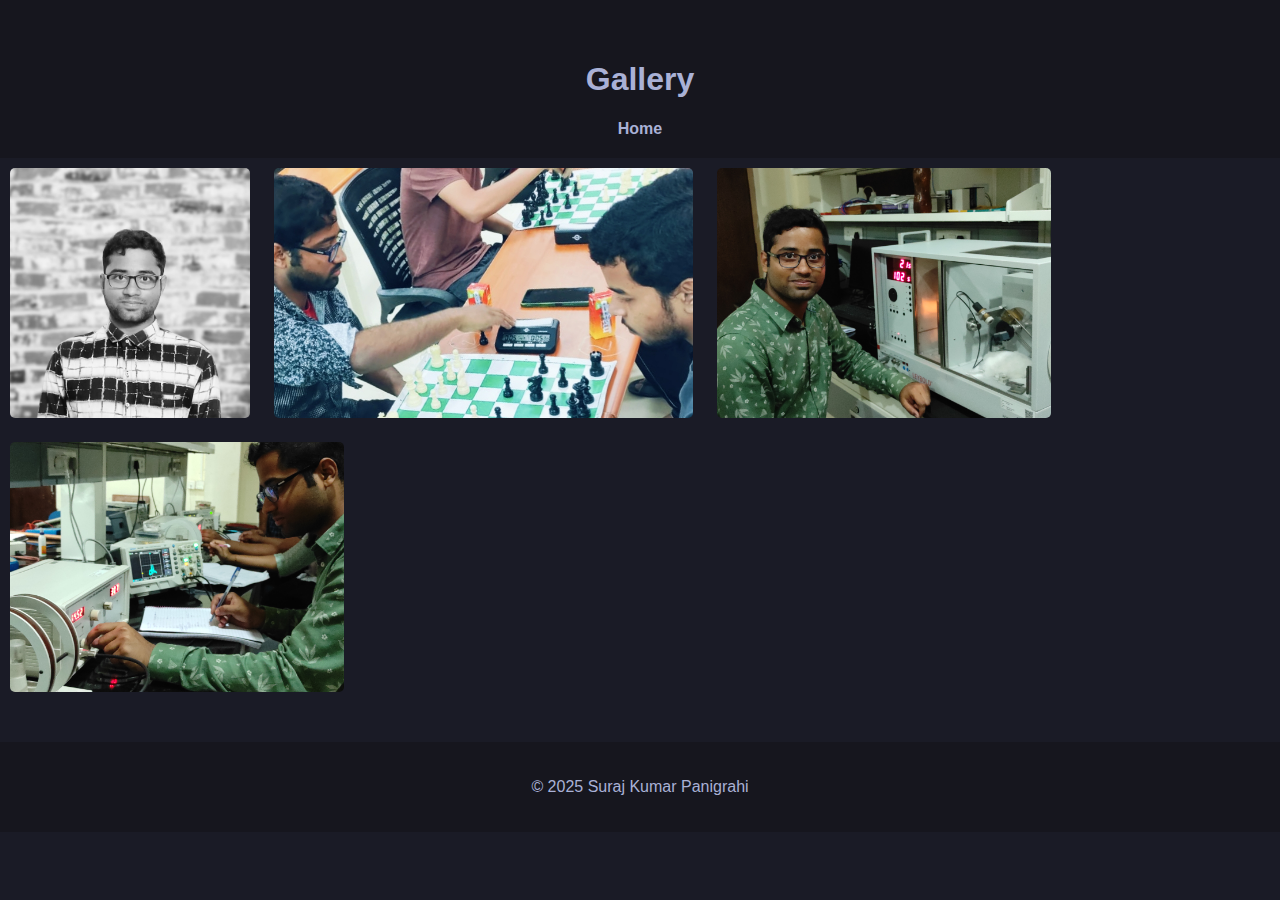
==== gallery.html @ cb85602c "Adeded a gallery page, included pictures" ====
<html lang="en">
<head>
    <meta charset="UTF-8">
    <meta name="viewport" content="width=device-width, initial-scale=1.0">
    <title>Gallery | Suraj Kumar Panigrahi</title>
    <link rel="icon" type="image/png" href="favicon_io/favicon.ico">
    <link rel="stylesheet" href="style.css">
    <style>
        .gallery-container img {
            width: auto;
            height: 250px;
            object-fit: cover;
            margin: 10px;
            border-radius: 5px;
        }
    </style>
</head>
<body>
    <header>
        <h1>Gallery</h1>
        <nav>
            <a href="index.html">Home</a>
        </nav>
    </header>
    <div class="gallery-container">
        <img src="Images/my-photo.png" alt="Profile picture of Suraj Kumar Panigrahi" title="Suraj Kumar Panigrahi">
        <img src="Images/ChessGame.jpg" alt="Suraj Kumar Panigrahi playing chess in a tournament organised by Fortress, the chess club of IISER Berhampur" title="Playing chess in a tournament organized by Fortress, the chess club of IISER Berhampur">
        <img src="Images/PhyLab_Xray.jpg" alt="Suraj Kumar Panigrahi with Xray apparatus" title="Working with the X-ray apparatus in the Physics Lab">
        <img src ="Images/PhyLab_ESR.jpg" alt="Suraj Kumar Panigrahi with Electron Spin Resonance(ESR) apparatus" title="Working with the Electron Spin Resonance(ESR) apparatus in the Physics Lab">
        <!--img src="images/sample3.jpg" alt="Image 3"-->
        <!-- Add more images as needed -->
    </div>
    <footer>
        <p>&copy; 2025 Suraj Kumar Panigrahi</p>
    </footer>
</body>
</html>
---- style.css ----
/* General Styles */
body {
    font-family: Arial, sans-serif;
    margin: 0;
    padding: 0;
    background-color: #1a1b26; /* Tokyo Night background */
    color: #a9b1d6; /* Tokyo Night text color */
}

header {
    background-color: #16161e; /* Darker header background */
    padding: 40px 20px 20px; /* Added space above the photo */
    text-align: center;
}

.header-content {
    margin-bottom: 20px;
}

.profile-photo {
    max-width: 150px;
    height: auto;
    border-radius: 50%;
    border: 4px solid #7aa2f7; /* Tokyo Night blue border */
    margin-top: 20px; /* Space above the photo */
}

.profile-name {
    font-size: 2.5rem; /* Large font size for name */
    color: #7aa2f7; /* Tokyo Night blue for name */
    margin-top: 10px;
}

nav {
    margin-top: 20px;
}

nav a {
    color: #a9b1d6;
    margin: 0 15px;
    text-decoration: none;
    font-weight: bold;
}

nav a:hover {
    color: #7aa2f7; /* Tokyo Night blue for hover */
}

.container {
    max-width: 800px;
    margin: 0 auto;
    padding: 20px;
}

section {
    padding: 20px;
    margin: 20px 0;
    background-color: #24283b; /* Darker section background */
    border-radius: 10px;
    box-shadow: 0 4px 8px rgba(0, 0, 0, 0.2);
}

.social-links {
    margin-top: 20px;
    text-align: center;
}

.social-links a {
    color: #a9b1d6;
    margin: 0 10px;
    font-size: 18px;
    text-decoration: none;
}

.social-links a:hover {
    color: #7aa2f7; /* Tokyo Night blue for hover */
}

.social-links i {
    margin-right: 5px;
}

footer {
    background-color: #16161e; /* Darker footer background */
    color: #a9b1d6;
    text-align: center;
    padding: 20px;
    margin-top: 40px;
}
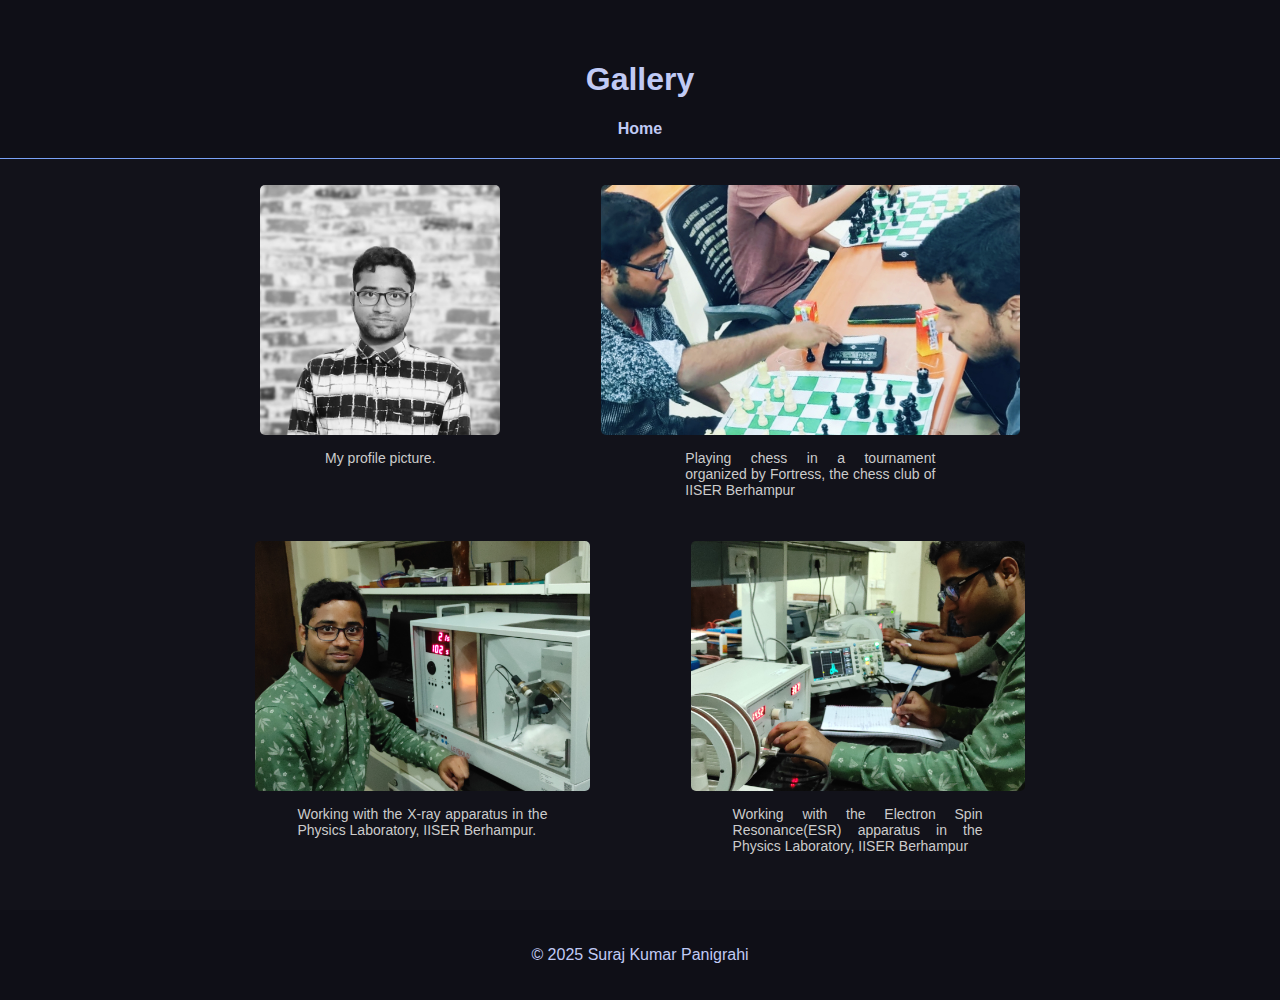
==== commit 1c8f8da8: "CSS and Gallery.html edited to add image captions." ====
--- a/gallery.html
+++ b/gallery.html
@@ -23,10 +23,23 @@
         </nav>
     </header>
     <div class="gallery-container">
-        <img src="Images/my-photo.png" alt="Profile picture of Suraj Kumar Panigrahi" title="Suraj Kumar Panigrahi">
-        <img src="Images/ChessGame.jpg" alt="Suraj Kumar Panigrahi playing chess in a tournament organised by Fortress, the chess club of IISER Berhampur" title="Playing chess in a tournament organized by Fortress, the chess club of IISER Berhampur">
-        <img src="Images/PhyLab_Xray.jpg" alt="Suraj Kumar Panigrahi with Xray apparatus" title="Working with the X-ray apparatus in the Physics Lab">
-        <img src ="Images/PhyLab_ESR.jpg" alt="Suraj Kumar Panigrahi with Electron Spin Resonance(ESR) apparatus" title="Working with the Electron Spin Resonance(ESR) apparatus in the Physics Lab">
+        <figure>
+            <img src="Images/my-photo.png" alt="My Profile Photo" title="Suraj Kumar Panigrahi">
+            <figcaption>My profile picture.</figcaption>
+        </figure>
+
+        <figure>
+            <img src="Images/ChessGame.jpg" alt="Suraj Kumar Panigrahi playing chess in a tournament organised by Fortress, the chess club of IISER Berhampur" title="Playing chess in a tournament organized by Fortress, the chess club of IISER Berhampur">
+            <figcaption>Playing chess in a tournament organized by Fortress, the chess club of IISER Berhampur</figcaption>
+        </figure>
+        <figure>
+            <img src="Images/PhyLab_Xray.jpg" alt="Suraj Kumar Panigrahi with Xray apparatus" title="Working with the X-ray apparatus in the Physics Laboratory">
+            <figcaption>Working with the X-ray apparatus in the Physics Laboratory, IISER Berhampur.</figcaption>
+        </figure>
+        <figure>
+            <img src="Images/PhyLab_ESR.jpg" alt="Suraj Kumar Panigrahi with Electron Spin Resonance(ESR) apparatus" title="Working with the Electron Spin Resonance(ESR) apparatus in the Physics Laboratory">
+            <figcaption>Working with the Electron Spin Resonance(ESR) apparatus in the Physics Laboratory, IISER Berhampur</figcaption>
+        </figure>
         <!--img src="images/sample3.jpg" alt="Image 3"-->
         <!-- Add more images as needed -->
     </div>
--- a/style.css
+++ b/style.css
@@ -3,51 +3,53 @@
     font-family: Arial, sans-serif;
     margin: 0;
     padding: 0;
-    background-color: #1a1b26; /* Tokyo Night background */
-    color: #a9b1d6; /* Tokyo Night text color */
+    background-color: #12121a; 
+    color: #c0caf5; 
 }
 
 header {
-    background-color: #16161e; /* Darker header background */
-    padding: 40px 20px 20px; /* Added space above the photo */
+    background-color: #0f0f17; /* Even darker header background */
+    padding: 40px 20px 20px;
     text-align: center;
+    border-bottom: 1px solid #7aa2f7; /* Thin separator */
 }
 
 .header-content {
-    margin-bottom: 20px;
+    margin-bottom: 10px;
 }
 
 .profile-photo {
     max-width: 150px;
     height: auto;
     border-radius: 50%;
-    border: 4px solid #7aa2f7; /* Tokyo Night blue border */
-    margin-top: 20px; /* Space above the photo */
+    border: 4px solid #7aa2f7;
+    margin-top: 20px;
 }
 
 .profile-name {
-    font-size: 2.5rem; /* Large font size for name */
-    color: #7aa2f7; /* Tokyo Night blue for name */
+    font-size: 2.5rem;
+    font-family: 'Merriweather', serif;
+    color: #E5E4E2;
     margin-top: 10px;
 }
 
 nav {
-    margin-top: 20px;
+    margin-top: 10px;
 }
 
 nav a {
-    color: #a9b1d6;
+    color: #c0caf5;
     margin: 0 15px;
     text-decoration: none;
     font-weight: bold;
 }
 
 nav a:hover {
-    color: #7aa2f7; /* Tokyo Night blue for hover */
+    color: #7aa2f7;
 }
 
 .container {
-    max-width: 800px;
+    max-width: 1000px; /* Increased width */
     margin: 0 auto;
     padding: 20px;
 }
@@ -55,9 +57,9 @@
 section {
     padding: 20px;
     margin: 20px 0;
-    background-color: #24283b; /* Darker section background */
+    background-color: #1a1b26; /* Darker section background */
     border-radius: 10px;
-    box-shadow: 0 4px 8px rgba(0, 0, 0, 0.2);
+    box-shadow: 0 4px 8px rgba(0, 0, 0, 0.3);
 }
 
 .social-links {
@@ -66,14 +68,14 @@
 }
 
 .social-links a {
-    color: #a9b1d6;
+    color: #c0caf5;
     margin: 0 10px;
     font-size: 18px;
     text-decoration: none;
 }
 
 .social-links a:hover {
-    color: #7aa2f7; /* Tokyo Night blue for hover */
+    color: #7aa2f7;
 }
 
 .social-links i {
@@ -81,9 +83,39 @@
 }
 
 footer {
-    background-color: #16161e; /* Darker footer background */
-    color: #a9b1d6;
+    background-color: #0f0f17;
+    color: #c0caf5;
     text-align: center;
     padding: 20px;
     margin-top: 40px;
-}+}
+.gallery-container {
+    display: flex;
+    flex-wrap: wrap; /* Ensures responsiveness */
+    gap: 1px; /* Space between images */
+    justify-content: center; /* Centers images */
+}
+
+figure {
+    display: flex;
+    flex-direction: column;
+    align-items: center;
+}
+
+img {
+    height: 200px; /* Fixed height */
+    width: auto; /* Adjust width automatically */
+    object-fit: cover; /* Ensures images don’t stretch */
+    border-radius: 10px; /* Optional */
+}
+
+figcaption {
+    font-size: 14px;
+    color: #ccc;
+    text-align: justify;
+    margin-top: 5px;
+    max-width: 250px; /* Limits width so text wraps */
+    word-wrap: break-word; /* Ensures text wraps properly */
+    white-space: normal; /* Allows multiline text */
+}
+
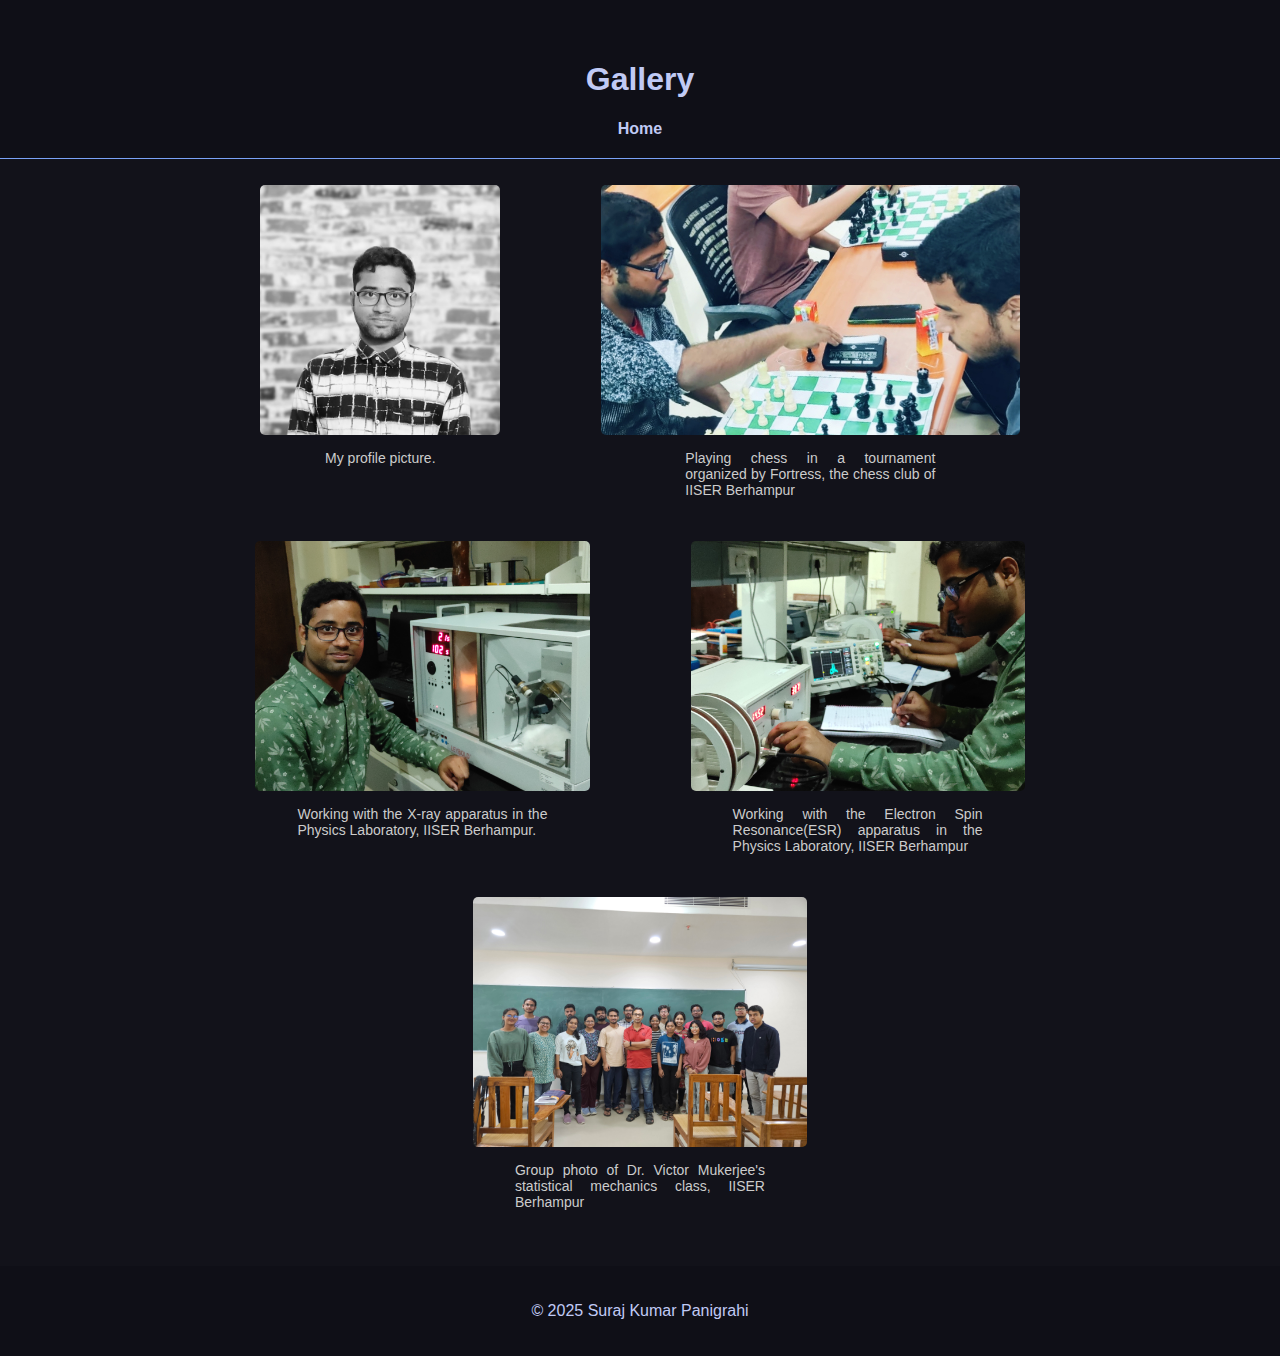
==== commit ddd5b6dd: "gallery update - 1" ====
--- a/gallery.html
+++ b/gallery.html
@@ -32,14 +32,22 @@
             <img src="Images/ChessGame.jpg" alt="Suraj Kumar Panigrahi playing chess in a tournament organised by Fortress, the chess club of IISER Berhampur" title="Playing chess in a tournament organized by Fortress, the chess club of IISER Berhampur">
             <figcaption>Playing chess in a tournament organized by Fortress, the chess club of IISER Berhampur</figcaption>
         </figure>
+
         <figure>
             <img src="Images/PhyLab_Xray.jpg" alt="Suraj Kumar Panigrahi with Xray apparatus" title="Working with the X-ray apparatus in the Physics Laboratory">
             <figcaption>Working with the X-ray apparatus in the Physics Laboratory, IISER Berhampur.</figcaption>
         </figure>
+
         <figure>
             <img src="Images/PhyLab_ESR.jpg" alt="Suraj Kumar Panigrahi with Electron Spin Resonance(ESR) apparatus" title="Working with the Electron Spin Resonance(ESR) apparatus in the Physics Laboratory">
             <figcaption>Working with the Electron Spin Resonance(ESR) apparatus in the Physics Laboratory, IISER Berhampur</figcaption>
         </figure>
+
+        <figure>
+            <img src="Images/Statistical_Mechanics_Class_photo.jpg" alt="Dr. Victor Mukerjee's statistical mechanics class" title="Group photo of Dr. Victor Mukerjee's statistical mechanics class">
+            <figcaption>Group photo of Dr. Victor Mukerjee's statistical mechanics class, IISER Berhampur</figcaption>
+        </figure>
+
         <!--img src="images/sample3.jpg" alt="Image 3"-->
         <!-- Add more images as needed -->
     </div>
